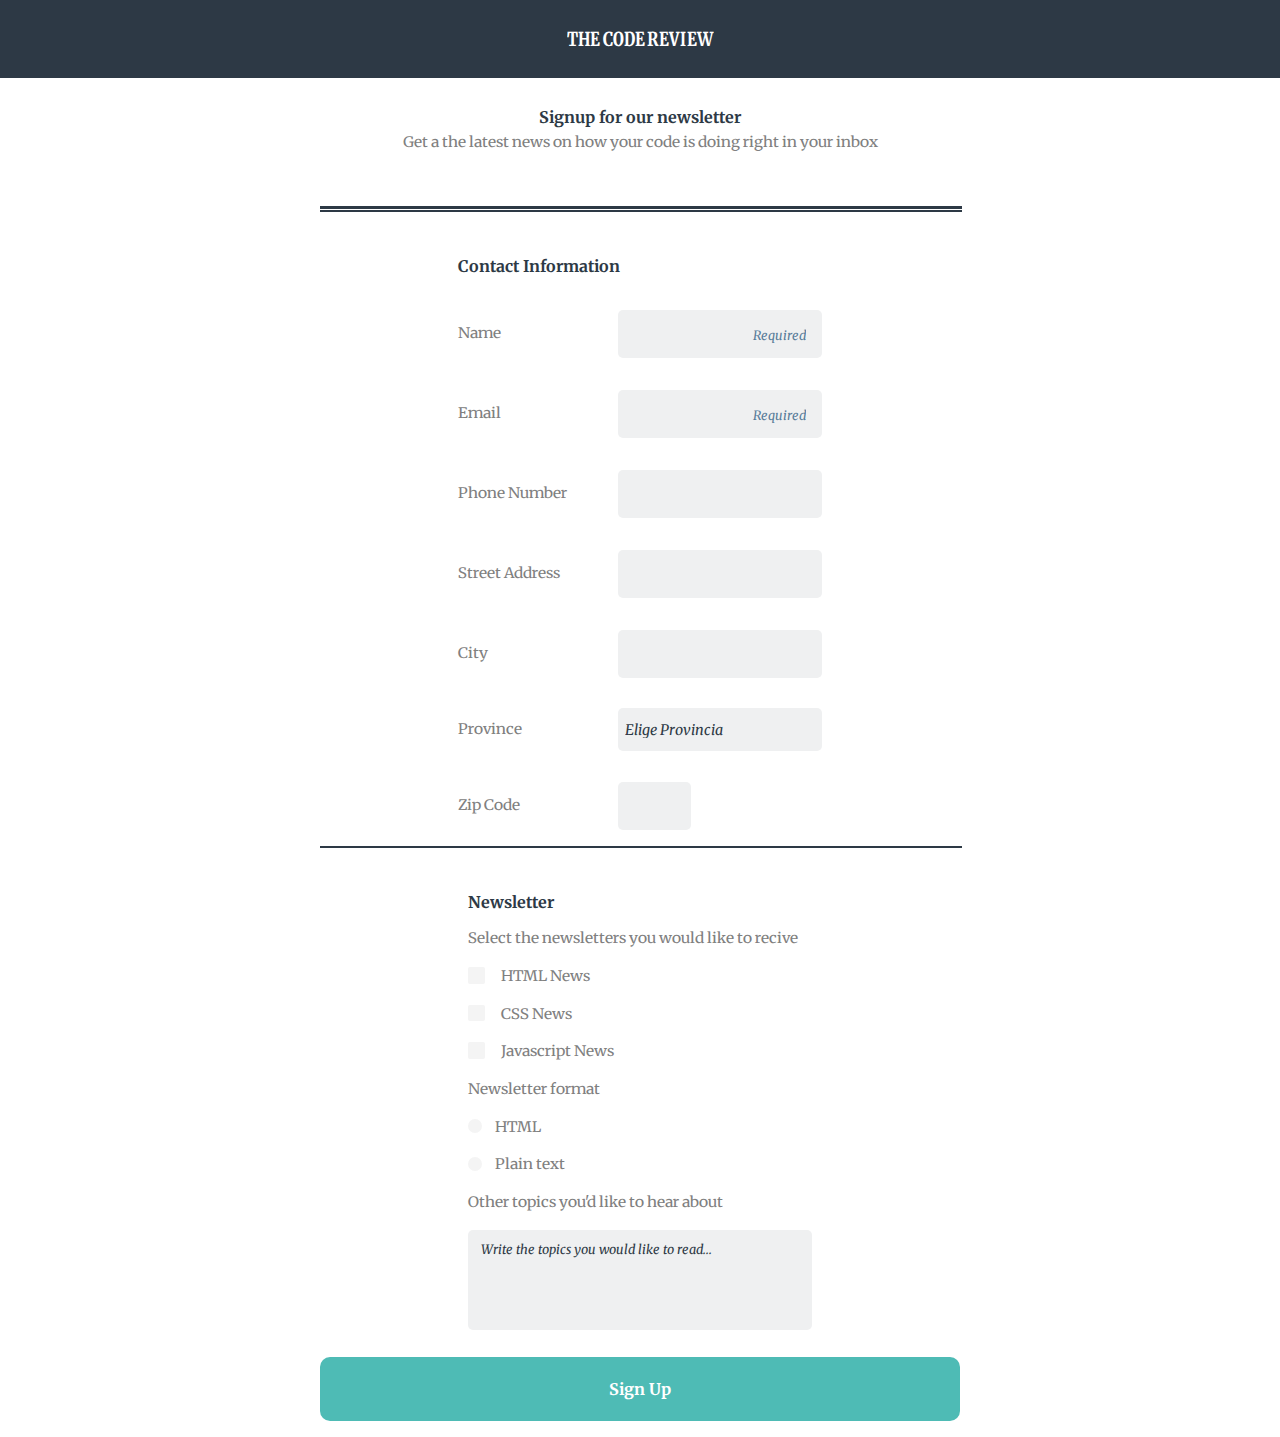
==== public/index.html @ dd8b1dab "añadir la estructura de carpetas al repositorio" ====
<!DOCTYPE html>
<html lang="en">
<head>
    <meta charset="UTF-8">
    <meta http-equiv="X-UA-Compatible" content="IE=edge">
    <meta name="viewport" content="width=device-width, initial-scale=1.0">
    <title>Ejercicio PHP 1</title>
    <link rel="stylesheet" href="css/reset.css">
    <link rel="stylesheet" href="css/normalize.css">
    <link rel="stylesheet" href="css/main.css">
</head>
<body>
    <header>
        <h1>The Code Review</h1>
    </header>

    <div class="top">
        <h2>Signup for our newsletter</h2>
        <p>Get a the latest news on how your code is doing right in your inbox</p>
    </div>
    <div class="wrapper">
        <hr class="thick">
        <hr>
        <form action="../modules/include/news_reg.php" method="post">
            <fieldset class="contact">
                <legend>Contact Information</legend>
                <div class="contact_input">
                    <label for="name"> Name</label>
                    <input type="text" id="name" name="name" placeholder="Required" required>
                    <br>
                    
                </div>
                <div class="contact_input">
                    <label for="email">Email</label>
                    <input type="email" id="email" name="email" placeholder="Required" required><br>
                </div>
                <div class="contact_input">
                    <label for="phone">Phone Number</label>
                    <input type="tel" id="phone" name="phone"><br>
                </div>
                <div class="contact_input">
                    <label for="street">Street Address</label>
                    <input type="text" id="street" name="street"><br>
                </div>
                <div class="contact_input">
                    <label for="city">City</label>
                    <input type="text" id="city" name="city"><br>
                </div>
                <div class="contact_input">
                    <label for="province">Province</label>
                    <select name="state" id="province">
                        <option value="">Elige Provincia</option>
                        <option value="Álava/Araba">Álava/Araba</option>
                        <option value="Albacete">Albacete</option>
                        <option value="Alicante">Alicante</option>
                        <option value="Almería">Almería</option>
                        <option value="Asturias">Asturias</option>
                        <option value="Ávila">Ávila</option>
                        <option value="Badajoz">Badajoz</option>
                        <option value="Baleares">Baleares</option>
                        <option value="Barcelona">Barcelona</option>
                        <option value="Burgos">Burgos</option>
                        <option value="Cáceres">Cáceres</option>
                        <option value="Cádiz">Cádiz</option>
                        <option value="Cantabria">Cantabria</option>
                        <option value="Castellón">Castellón</option>
                        <option value="Ceuta">Ceuta</option>
                        <option value="Ciudad Real">Ciudad Real</option>
                        <option value="Córdoba">Córdoba</option>
                        <option value="Cuenca">Cuenca</option>
                        <option value="Gerona/Girona">Gerona/Girona</option>
                        <option value="Granada">Granada</option>
                        <option value="Guadalajara">Guadalajara</option>
                        <option value="Guipúzcoa/Gipuzkoa">Guipúzcoa/Gipuzkoa</option>
                        <option value="Huelva">Huelva</option>
                        <option value="Huesca">Huesca</option>
                        <option value="Jaén">Jaén</option>
                        <option value="La Coruña/A Coruña">La Coruña/A Coruña</option>
                        <option value="La Rioja">La Rioja</option>
                        <option value="Las Palmas">Las Palmas</option>
                        <option value="León">León</option>
                        <option value="Lérida/Lleida">Lérida/Lleida</option>
                        <option value="Lugo">Lugo</option>
                        <option value="Madrid">Madrid</option>
                        <option value="Málaga">Málaga</option>
                        <option value="Melilla">Melilla</option>
                        <option value="Murcia">Murcia</option>
                        <option value="Navarra">Navarra</option>
                        <option value="Orense/Ourense">Orense/Ourense</option>
                        <option value="Palencia">Palencia</option>
                        <option value="Pontevedra">Pontevedra</option>
                        <option value="Salamanca">Salamanca</option>
                        <option value="Segovia">Segovia</option>
                        <option value="Sevilla">Sevilla</option>
                        <option value="Soria">Soria</option>
                        <option value="Tarragona">Tarragona</option>
                        <option value="Tenerife">Tenerife</option>
                        <option value="Teruel">Teruel</option>
                        <option value="Toledo">Toledo</option>
                        <option value="Valencia">Valencia</option>
                    </select><br></div>
                    <div class="contact_input">
                        <label id="label_Zcode" for="Zcode">Zip Code</label><br>
                        <input type="text" id="Zcode" name="zip"><br>
                    </div>
                </fieldset>
                <hr>
                <fieldset class="news radio checkbox">
                    <legend>Newsletter</legend>
                    <label>Select the newsletters you would like to recive</label><br>
                    <br>
                    <input id="newshtml" type="checkbox" value="HTML" name="newles"[]>
                    <label for="newshtml">HTML News</label><br>
                    <br>
                    <input id="newscss" type="checkbox" value="CSS" name="newles"[]>
                    <label for="newscss">CSS News</label><br>
                    <br>
                    <input id="newsjs" type="checkbox" value="JS" name="newles"[]>
                    <label for="newsjs">Javascript News</label><br>
                    <br>
                    <label>Newsletter format</label><br>
                    <br>
                    <input id="fhtml" type="radio" name="$newlestter" value="fhtml">
                    <label for="fhtml">HTML</label><br>
                    <br>                
                    <input id="fplaintxt" type="radio" name="$newlestter" value="fplaintxt">
                    <label for="fplaintxt">Plain text</label><br>
                    <br>
                    <label for="othert">Other topics you'd like to hear about</label><br>
                    <br>
                    <textarea id="othert" name="text" placeholder="Write the topics you would like to read..."></textarea>
                </fieldset>
    
                <button type="submit">Sign Up</button>
            </form>
    </div>
    
    </body>
    </html>
---- public/css/main.css ----
/* ==== Global rules ==== */
@import url("https://fonts.googleapis.com/css?family=Merriweather:300,300i,400,400i,700,700i,900,900i");
/* @import url("https://use.fontawesome.com/releases/v5.2.0/css/all.css"); */
@import url("https://use.fontawesome.com/releases/v5.15.4/css/all.css");
* {
  box-sizing: border-box;
  transition: ease all 0.5s;
  margin: 0 auto;
}

body {
  font-family: "Merriweather", Cambria, Cochin, Georgia, Times,
    "Times New Roman", serif;
  color: #2d3945;
  display: flex;
  align-items: center;
  flex-direction: column;
}

header {
  margin: 0;
  width: 100%;
  display: block;
  text-align: center;
  color: white;
  background-color: #2d3945;
  padding: 15px 0;
}

h1 {
  font-stretch: ultra-condensed;
  text-transform: uppercase;
  font-size: 1.2em;
  font-weight: bolder;
  transform: scaleX(0.9);
}

.top {
  text-align: center;
  margin-bottom: 40px;
}

.top h2 {
  margin-top: 30px;
  margin-bottom: 0.5em;
  font-weight: bold;
}

.top p {
  padding: 0 1em;
  margin-bottom: 1em;
}

.top p,
label {
  font-size: 0.9em;
  color: grey;
  line-height: 1.2em;
  font-stretch: semi-expanded;
}

hr {
  border: 1px solid #2d3945;
  margin-bottom: 7%;
  width: 100%;
}
.thick {
  padding: 0;
  margin: 0 0 0.1em;
  border-top: 2px solid #2d3945;
  color: #333;
  text-align: center;
}

.wrapper {
  flex-wrap: wrap;
  width: 90%;
}

form {
  flex: 1 100%;
  margin: 0 auto;
  padding: 0;
  display: flex;
  flex-direction: column;
}

fieldset {
  border: none;
  padding: 0;
}

legend {
  margin: 0 0 5% 0;
  font-weight: bolder;
}

label {
  font-size: 0.9em;
  margin-right: 1em;
  width: 100%;
}

.contact input,
select,
textarea {
  background-color: #eff0f1;
  border: 0px;
  border-radius: 5px;
  width: 100%;
  text-align: left;
  align-items: center;
}

input,
textarea,
select {
  -webkit-transition: box-shadow 1s;
  transition: box-shadow 1s;
}

input:hover,
textarea:hover,
select:hover {
  box-shadow: 5px 8px 1px #6983a18a;
}

.contact input,
select {
  height: 3em;
  font-style: italic;
  padding-right: 1em;
  padding-left: 0.5em;
  margin-top: 1em;
  margin-bottom: 1em;
}

#Zcode {
  width: 50%;
}

input::placeholder,
select option[value="0"],
select option:disabled {
  font-size: 0.8em;
  text-align: right;
  color: #587c99;
}

select,
select option {
  color: #2d3945;
  font-size: 0.9em;
  
}

[hidden] {
  display: none;
}

input:focus,
textarea:focus,
select:focus {
  border: 2px solid #2d3945;
  outline: none;
}

.news input {
  border: 1px #2d3945;
  border-radius: 5px;
}

/* =======  Radio Experimental ========= */

.radio input[type="radio"] {
  position: absolute;
  display: none;
  color: #46698b;
}

.radio input[type="radio"] + label:before {
  font-family: "Font Awesome 5 Free";
  color: #46698b;
  display: inline-block;
}

.radio input[type="radio"] + label:before {
  content: "";
  background: #f4f4f4;
  border-radius: 100%;
  border: 0px solid #b4b4b4;
  display: inline-block;
  width: 1em;
  height: 1em;
  position: relative;
  top: 0.1em;
  margin-right: 0.9em;
  vertical-align: text-top;
  cursor: pointer;
  text-align: center;
  transition: all 250ms ease;
}

input[type="radio"] + label:before {
  letter-spacing: 10px;
}

input[type="radio"]:checked + label:before {
  font-weight: 400;
  content: "\f192";
  padding-bottom: 2px;
}

input[type="radio"]:checked + label:before {
  letter-spacing: 10px;
}

/* =======  Checked Experimental ========= */
input[type="checkbox"] {
  display: none;
  color: #46698b;
} /* to hide the checkbox itself */
input[type="checkbox"] + label:before {
  font-family: "Font Awesome 5 Free";
  color: #46698b;
  display: inline-block;
  font-size: 1.16em;
  padding-left: 1px;
}

input[type="checkbox"] + label:before {
  content: "";
  background: #f4f4f4;
  border-radius: 2px;
  border: 0px solid #b4b4b4;
  display: inline-block;
  width: 1em;
  height: 1em;
  position: relative;
  top: 0em;
  margin-right: 1em;
  vertical-align: text-top;
  cursor: pointer;
  text-align: center;
  transition: all 250ms ease;
}

/* unchecked icon */
input[type="checkbox"] + label:before {
  letter-spacing: 10px;
} /* space between checkbox and label */

input[type="checkbox"]:checked + label:before {
  font-weight: 400;
  padding-bottom: 1px;
  content: "\f14a";
} /* checked icon */
input[type="checkbox"]:checked + label:before {
  letter-spacing: 10px;
} /* allow space for check mark */

/* ============= Text Area ================== */

textarea {
  resize: none;
  padding: 1em;
  height: 7.85em;
  color: #2d3945;
  font-style: oblique;
  font-size: 0.8em;
}

/* =============== Buttons =================== */
button {
  display: flex;
  align-items: center;
  justify-content: center;
}

button:active,
button:focus {
  outline: none;
  border: none;
}

button[type="submit"] {
  background-color: #4ebbb5;
  height: 4em;
  color: white;
  border-radius: 10px;
  border: none;
  margin-top: 1.5em;
  margin-bottom: 1em;
  font-weight: bolder;
}

button[type="submit"]:hover {
  transition: ease-in-out 1s;
  background-color: #67f1eb;
  box-shadow: inset 0 0 10px #000000;
}

button[type="reset"] {
  background-color: #bb4e4e;
  height: 2.5em;
  color: white;
  border-radius: 10px;
  border: none;
  margin-bottom: 1em;
  font-weight: bolder;
}

button[type="reset"]:hover {
  transition: ease-in-out 1s;
  background-color: #e46161;
  box-shadow: inset 0 0 10px #000000;
}

/* ================ Footer ==================== */

footer {
  color: grey;
  font-style: italic;
  font-size: small;
  margin: 10px 0 20px;
}

/*=================== MEDIAS ====================*/

@media (min-width: 768px) {
  * {
    transition: ease all 0.5s;
  }

  .wrapper {
    align-self: center;
    width: 50%;
  }

  form {
    display: flex;
    align-content: center;
  }

  div.contact_input {
    display: flex;
    align-items: center;
  }

  div.contact_input label {
    min-width: 40%;
    max-width: 20%;
  }

  div.contact_input #label_Zcode {
    margin-left: 0;
  }

  #Zcode {
    max-width: 20%;
  }
}
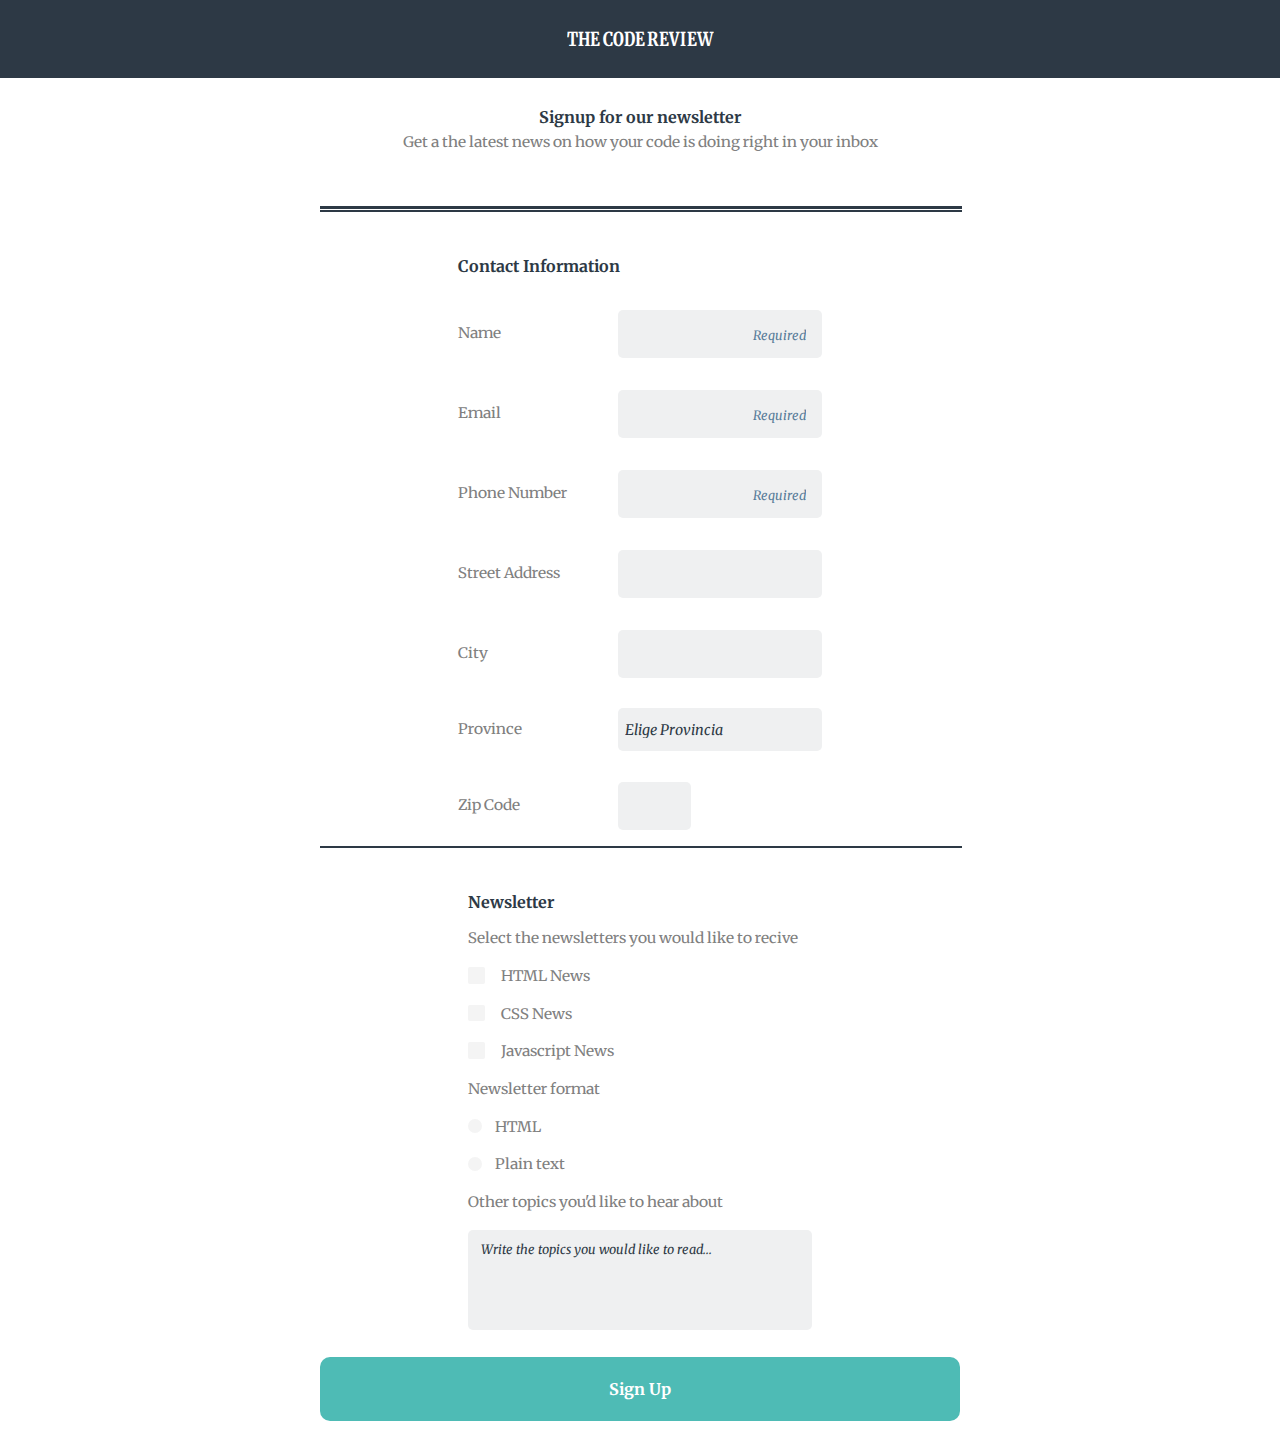
==== commit 9aa5591b: "Agregar el .gitignore" ====
--- a/public/index.html
+++ b/public/index.html
@@ -21,7 +21,7 @@
     <div class="wrapper">
         <hr class="thick">
         <hr>
-        <form action="../modules/include/news_reg.php" method="post">
+        <form action="../modules/include/new_reg.php" method="post">
             <fieldset class="contact">
                 <legend>Contact Information</legend>
                 <div class="contact_input">
@@ -36,7 +36,7 @@
                 </div>
                 <div class="contact_input">
                     <label for="phone">Phone Number</label>
-                    <input type="tel" id="phone" name="phone"><br>
+                    <input type="tel" id="phone" name="phone"  placeholder="Required" required><br>
                 </div>
                 <div class="contact_input">
                     <label for="street">Street Address</label>
@@ -109,21 +109,21 @@
                     <legend>Newsletter</legend>
                     <label>Select the newsletters you would like to recive</label><br>
                     <br>
-                    <input id="newshtml" type="checkbox" value="HTML" name="newles"[]>
+                    <input id="newshtml" type="checkbox" value="HTML" name="newles[]">
                     <label for="newshtml">HTML News</label><br>
                     <br>
-                    <input id="newscss" type="checkbox" value="CSS" name="newles"[]>
+                    <input id="newscss" type="checkbox" value="CSS" name="newles[]">
                     <label for="newscss">CSS News</label><br>
                     <br>
-                    <input id="newsjs" type="checkbox" value="JS" name="newles"[]>
+                    <input id="newsjs" type="checkbox" value="JS" name="newles[]">
                     <label for="newsjs">Javascript News</label><br>
                     <br>
                     <label>Newsletter format</label><br>
                     <br>
-                    <input id="fhtml" type="radio" name="$newlestter" value="fhtml">
+                    <input id="fhtml" type="radio" name="newlestter" value="fhtml">
                     <label for="fhtml">HTML</label><br>
                     <br>                
-                    <input id="fplaintxt" type="radio" name="$newlestter" value="fplaintxt">
+                    <input id="fplaintxt" type="radio" name="newlestter" value="fplaintxt">
                     <label for="fplaintxt">Plain text</label><br>
                     <br>
                     <label for="othert">Other topics you'd like to hear about</label><br>
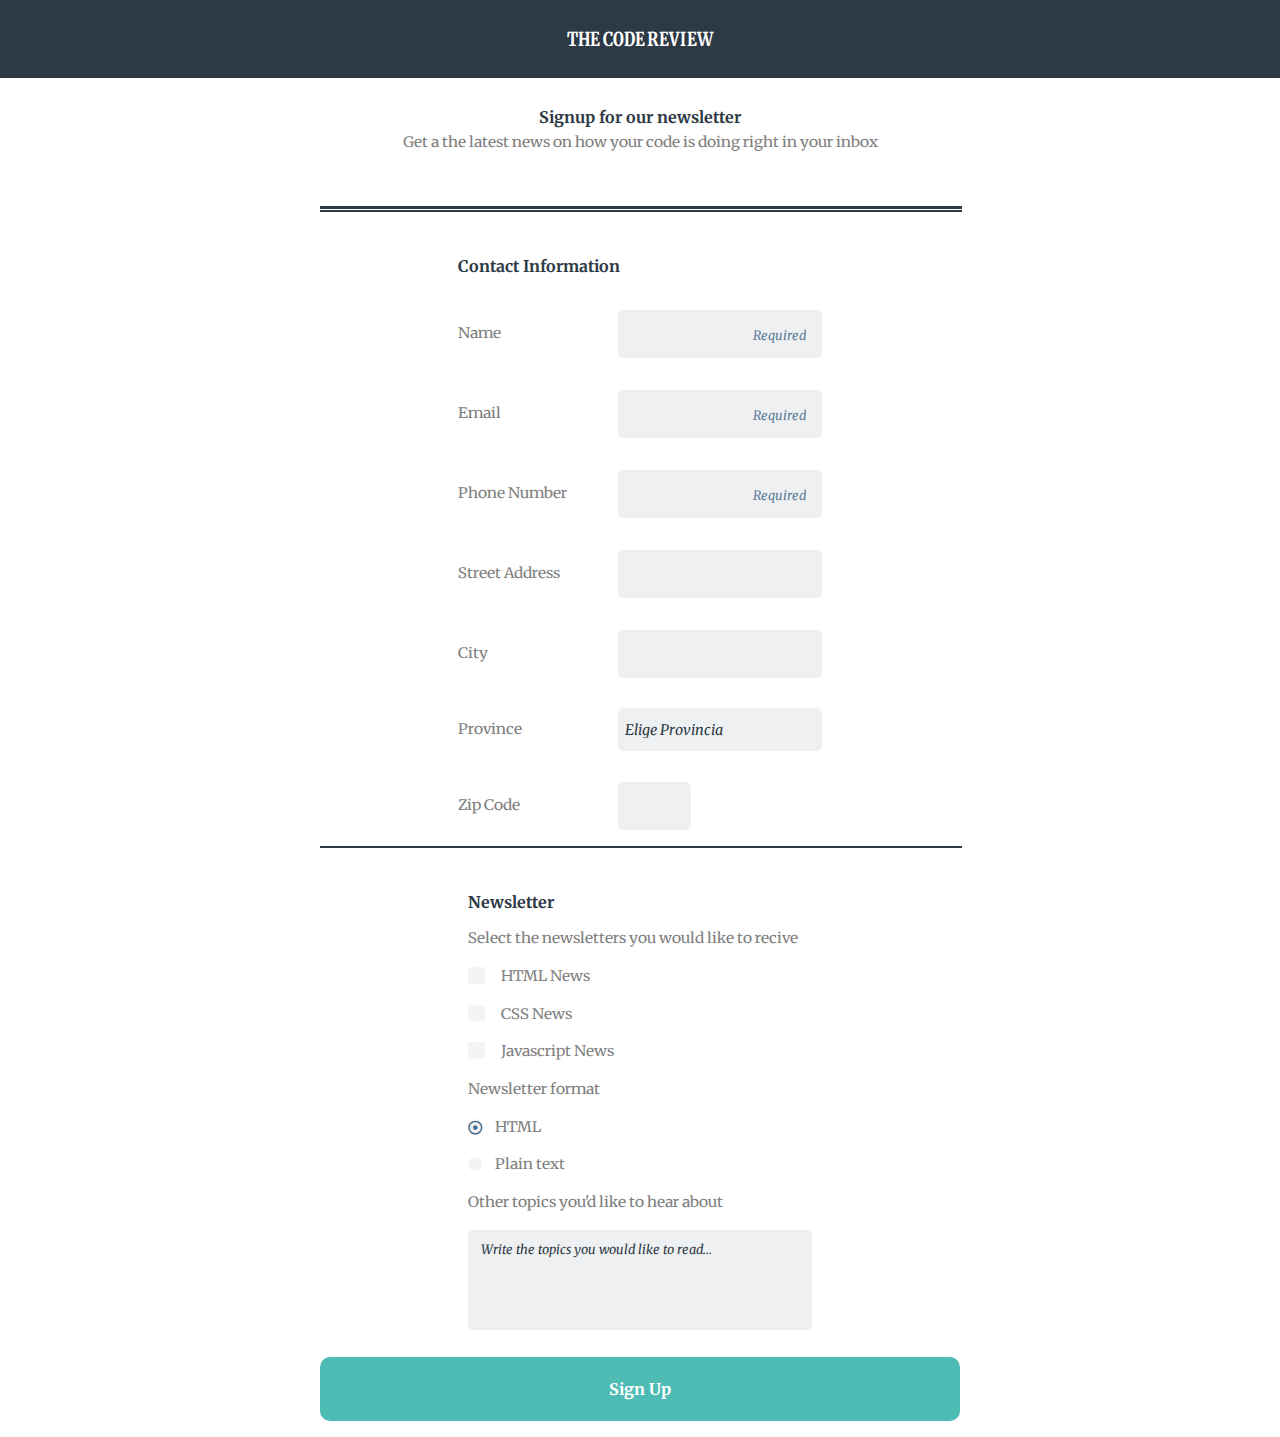
==== commit f56e01cc: "Verificar que no existen datos e insertar datos en la tabla" ====
--- a/public/index.html
+++ b/public/index.html
@@ -120,10 +120,10 @@
                     <br>
                     <label>Newsletter format</label><br>
                     <br>
-                    <input id="fhtml" type="radio" name="newlestter" value="fhtml">
+                    <input id="fhtml" type="radio" name="newlestter" value="0" checked>
                     <label for="fhtml">HTML</label><br>
                     <br>                
-                    <input id="fplaintxt" type="radio" name="newlestter" value="fplaintxt">
+                    <input id="fplaintxt" type="radio" name="newlestter" value="1">
                     <label for="fplaintxt">Plain text</label><br>
                     <br>
                     <label for="othert">Other topics you'd like to hear about</label><br>
